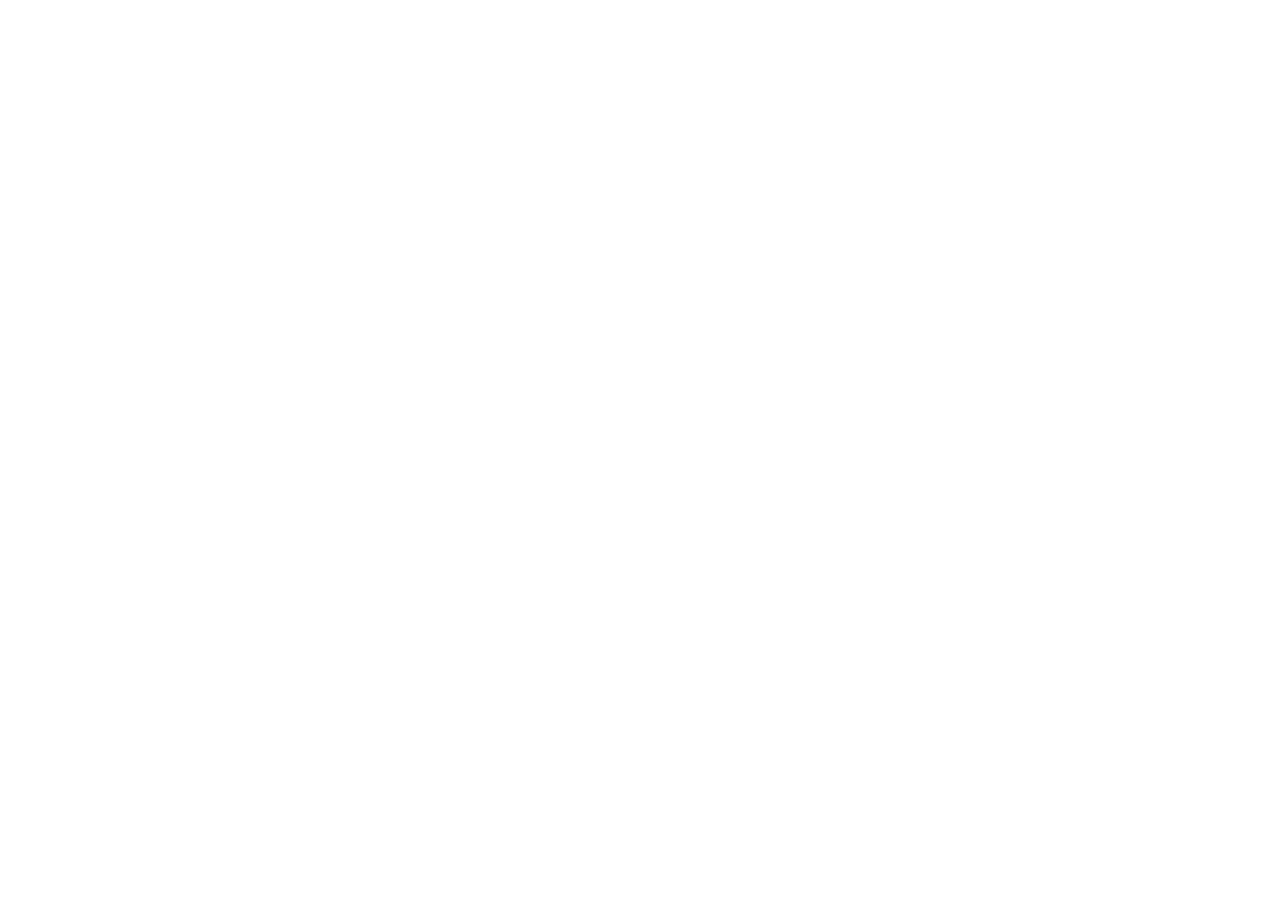
==== index2.html @ e8780ef1 "home page" ====
<!DOCTYPE html>
<html lang="en">
<head>
    <meta charset="UTF-8">
    <meta http-equiv="X-UA-Compatible" content="IE=edge">
    <meta name="viewport" content="width=device-width, initial-scale=1.0">
    <title>Characters</title>
    <script src="app2.js" defer></script>
    <link rel="stylesheet" href="style2.css">
</head>
<body>
   <div id="mainContainer">

   </div>
</body>
</html>
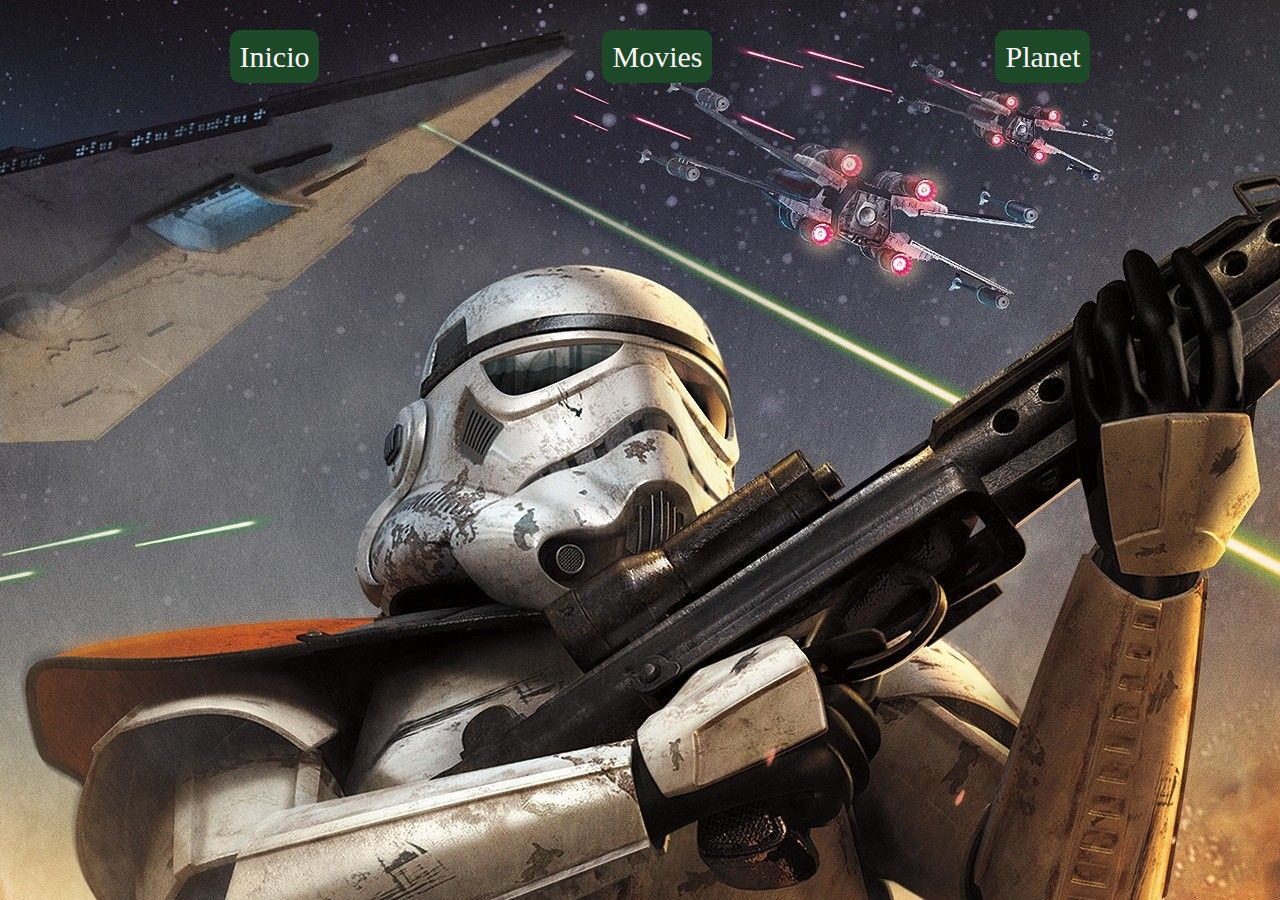
==== commit 4a175cdc: "Actual" ====
--- a/index2.html
+++ b/index2.html
@@ -7,10 +7,18 @@
     <title>Characters</title>
     <script src="app2.js" defer></script>
     <link rel="stylesheet" href="style2.css">
+    <link rel="icon" type="icon/" href="assets/Favicon.jpg">
 </head>
 <body>
+    <header> 
+        <ul>       
+        <li><a href="index.html">Inicio</a></li>
+        <li><a href="index3.html">Movies</a></li>
+        <li><a href="">Planet</a></li>
+        </ul>
+    </header>
    <div id="mainContainer">
-
-   </div>
+      
+   </div>   
 </body>
 </html>--- a/style2.css
+++ b/style2.css
@@ -0,0 +1,103 @@
+body{
+    background-image: url("assets/character.jpg");
+    background-attachment: fixed; 
+    background-repeat: no-repeat;
+    background-position-x: center; 
+}
+ul{
+    display: flex;
+    justify-content:space-around;
+    margin: 40px;
+}
+ul li{
+    list-style: none;
+}
+a{
+    text-decoration: none;
+    margin: 12px;
+    padding: 10px;
+    background-color:#1e4929  ;
+    border-radius: 10px;
+    color: rgb(250, 248, 248);
+    font-size: 30px;
+ }
+ a:hover{
+     background-color: grey;
+     color: rgb(61, 5, 5);
+ }
+ 
+#mainContainer{
+    display: flex;
+    flex-wrap: wrap;
+    gap: 30px;
+    justify-content: center;
+
+}
+img{
+    width:100%;
+    height: 380px;
+}
+.tarjeta{  
+    width: 380px;
+    height: auto;
+    background-color: rgba(128, 128, 128, 0.747); 
+    border:  3px solid rgb(41, 30, 30);
+    border-bottom-left-radius: 20px;
+    border-bottom-right-radius: 20px;
+    box-shadow: 20px 15px 30px;
+}
+h3{
+    font-size: 28px;
+    font-family: 'Courier New', Courier, monospace;
+    
+    color: rgb(61, 5, 5);
+}
+p{
+    font-size: 24px;
+    color: white;
+}
+
+
+@media(max-width: 768px){
+
+    a{
+        font-size: 20px;
+    }
+
+    .tarjeta{
+        width: 300px;
+        height: auto;
+    }
+    .tarjeta img{
+        height: 300px;
+    }
+    h3{
+        font-size: 24px;
+    }
+    p{
+        font-size: 18px;
+    }
+    
+      
+}
+@media(max-width: 576px){
+    a{
+        font-size: 16px;
+    }
+
+    .tarjeta{
+        width: 200px;
+        height: auto;
+    }
+    .tarjeta img{
+        height: 200px;
+    }
+    h3{
+        font-size: 18px;
+    }
+    p{
+        font-size: 14px;
+    }
+    
+      
+}